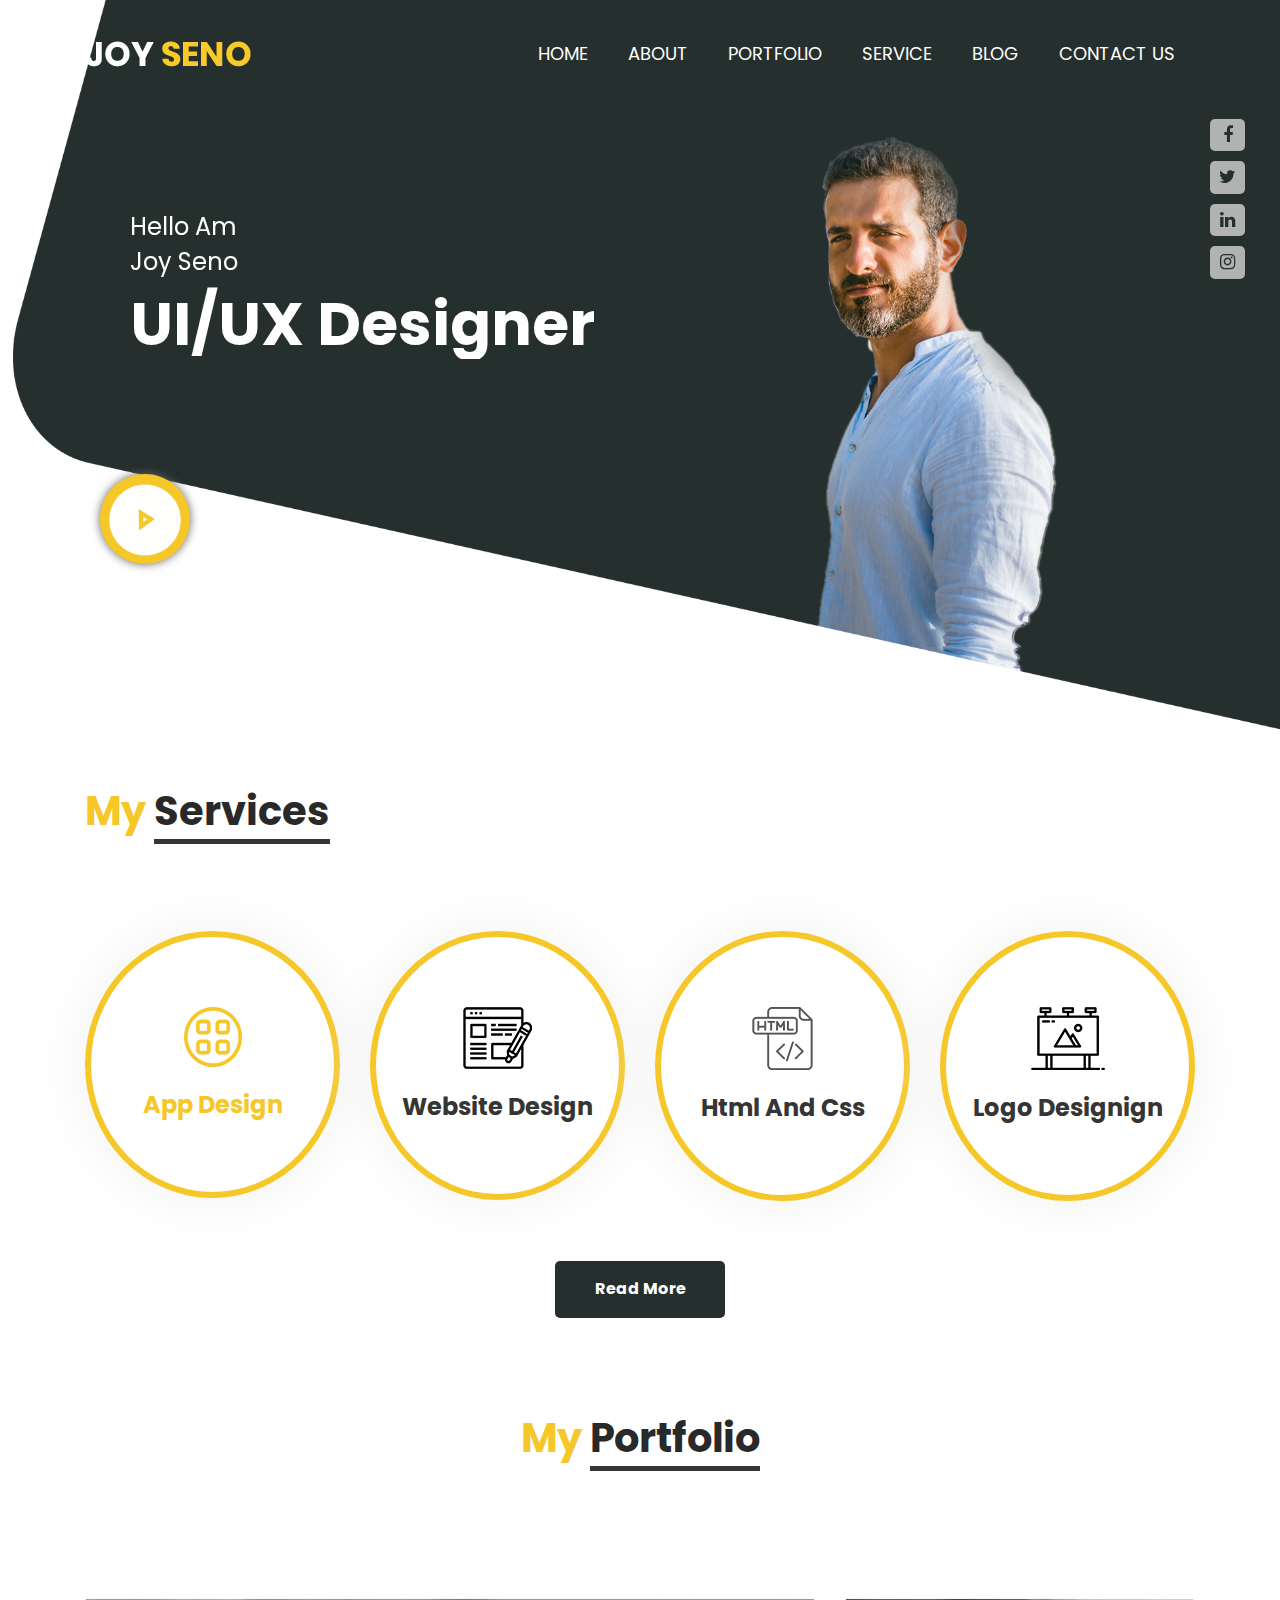
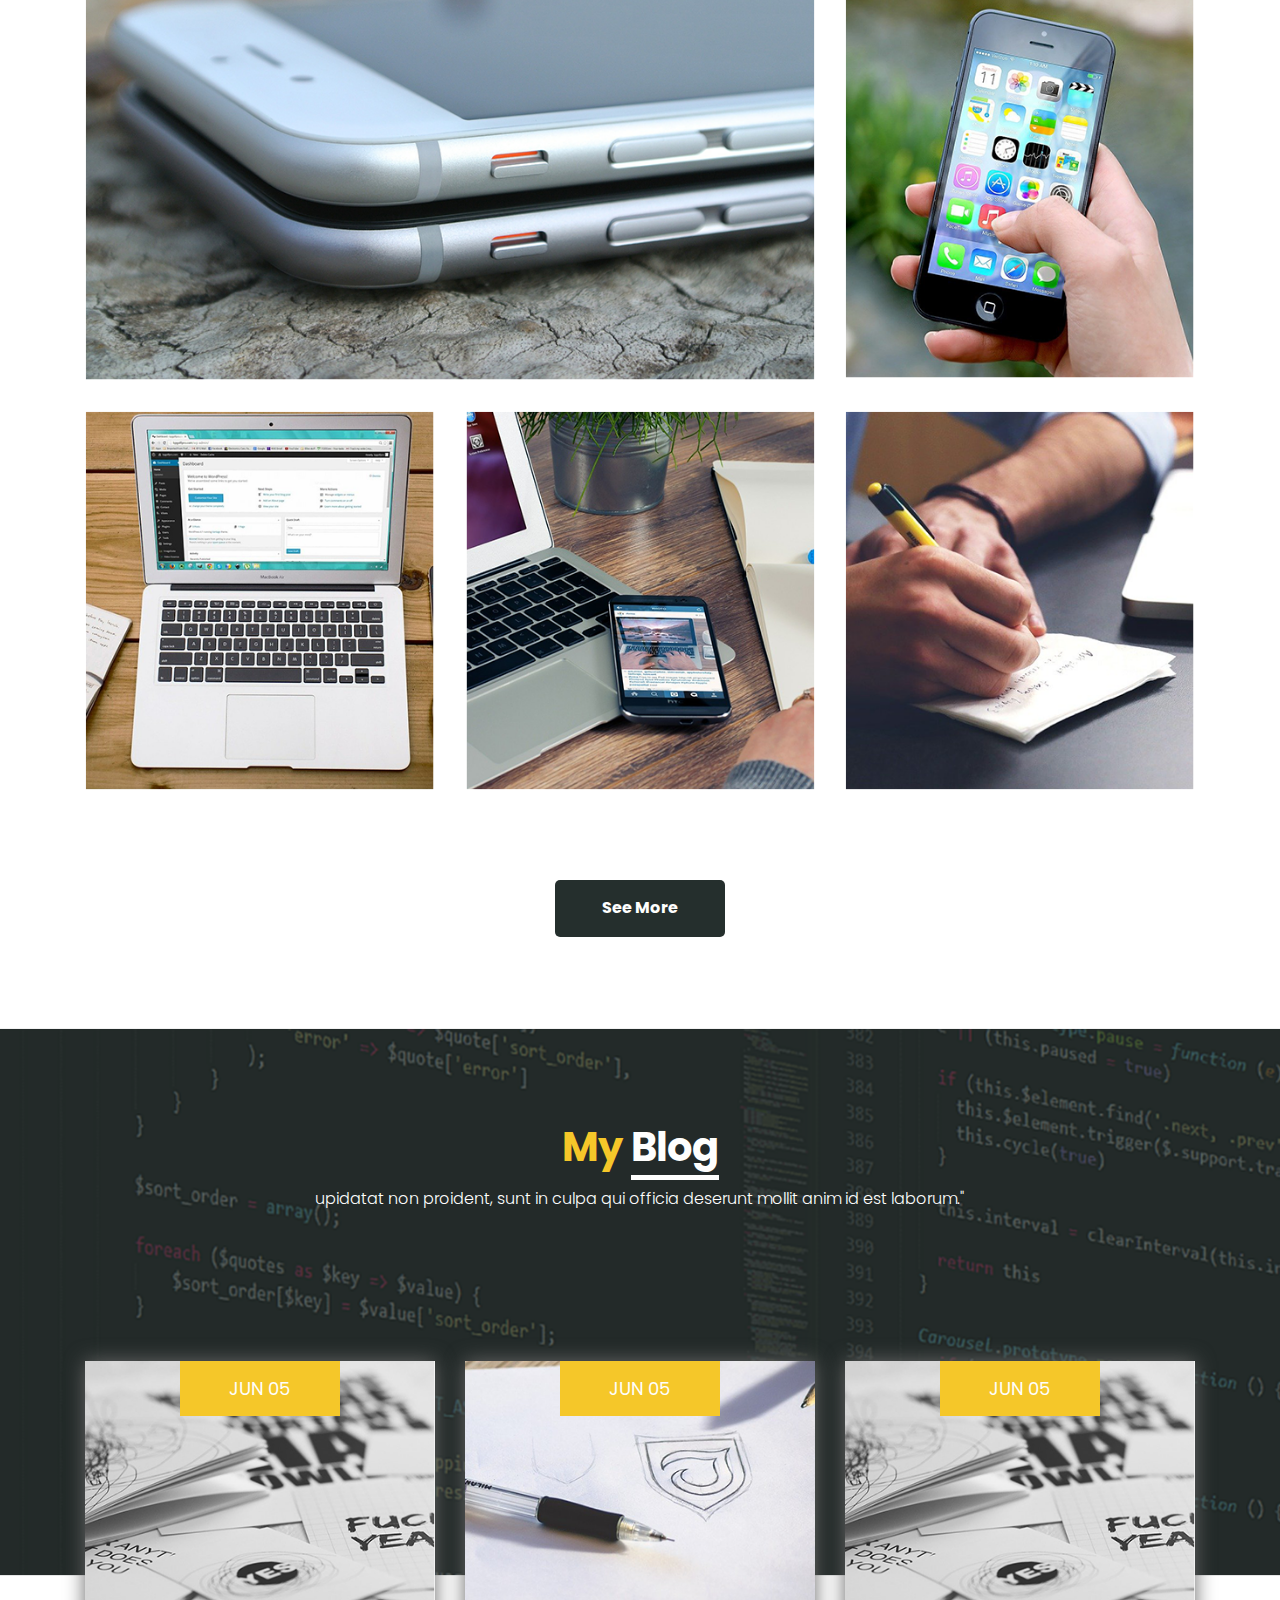
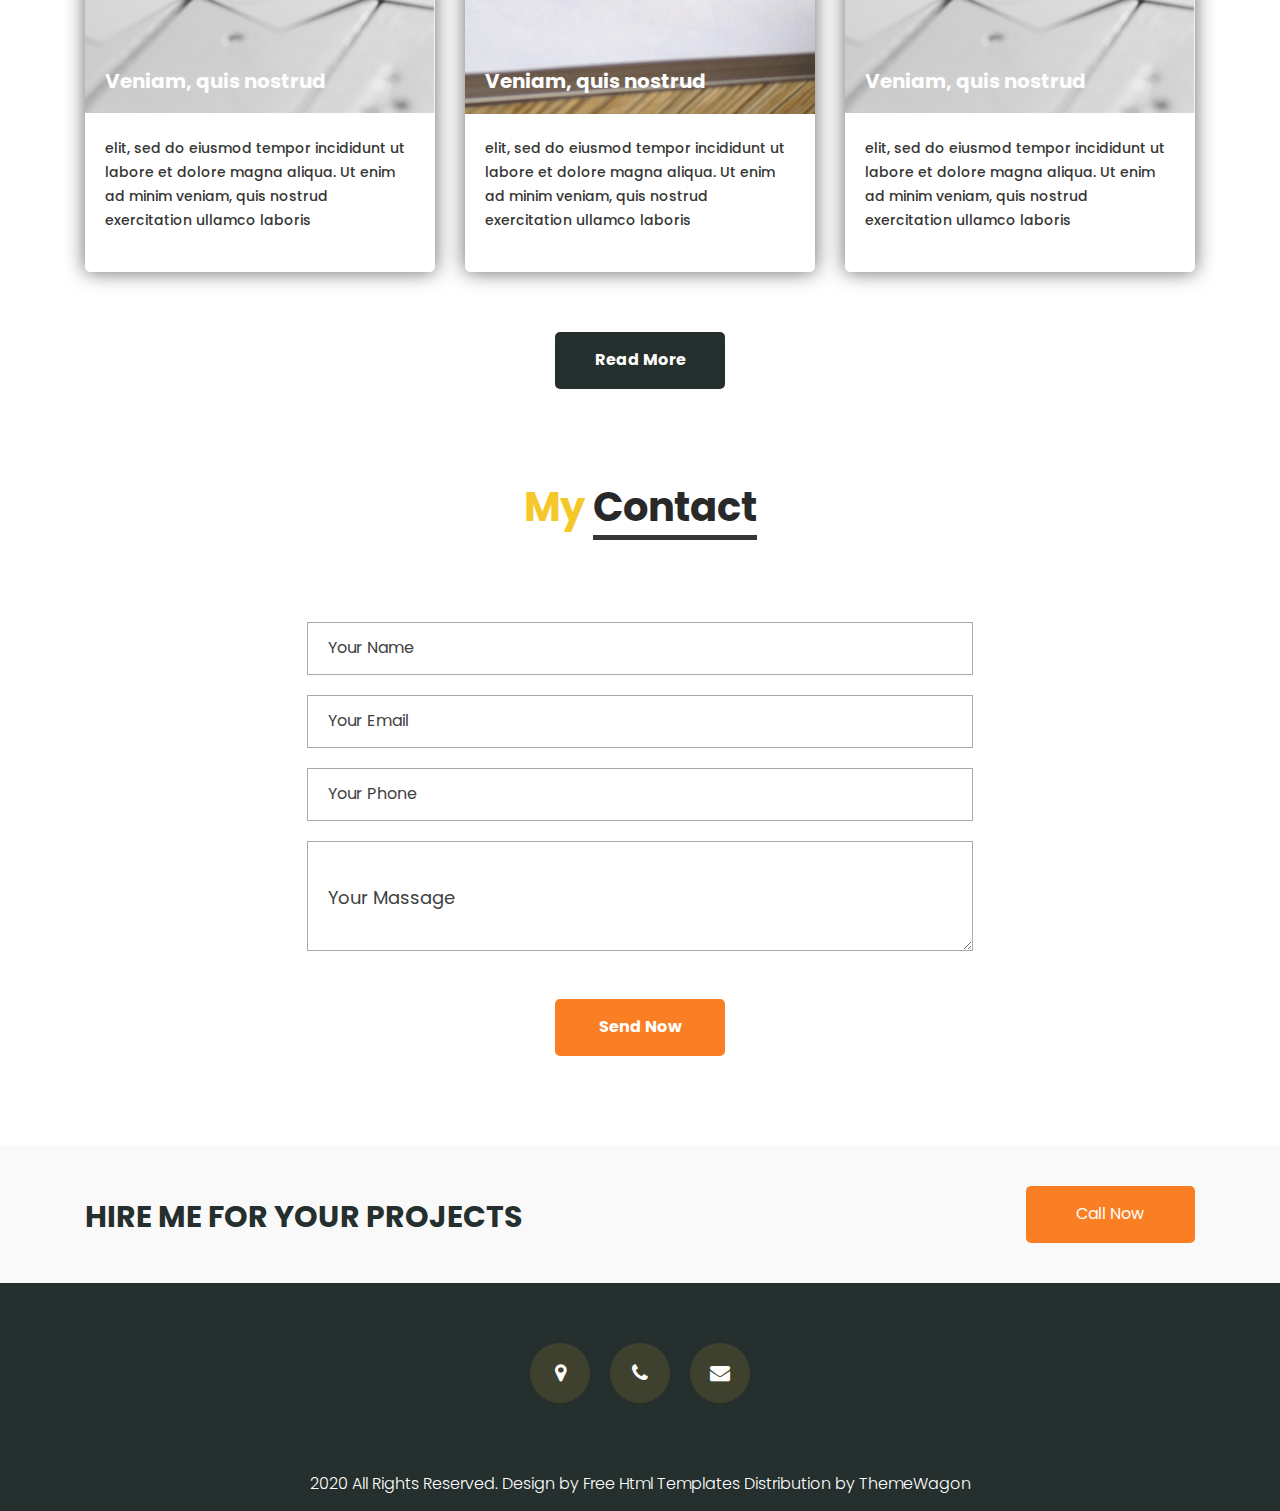
==== index.html @ 73f0087c "Add files via upload" ====
<!DOCTYPE html>
<html lang="en">
   <head>
      <!-- basic -->
      <meta charset="utf-8">
      <meta http-equiv="X-UA-Compatible" content="IE=edge">
      <meta name="viewport" content="width=device-width, initial-scale=1">
      <!-- mobile metas -->
      <meta name="viewport" content="width=device-width, initial-scale=1">
      <meta name="viewport" content="initial-scale=1, maximum-scale=1">
      <!-- site metas -->
      <title>Joy Seno</title>
      <meta name="keywords" content="">
      <meta name="description" content="">
      <meta name="author" content="">
      <!-- bootstrap css -->
      <link rel="stylesheet" type="text/css" href="css/bootstrap.min.css">
      <!-- style css -->
      <link rel="stylesheet" type="text/css" href="css/style.css">
      <!-- Responsive-->
      <link rel="stylesheet" href="css/responsive.css">
      <!-- fevicon -->
      <link rel="icon" href="images/fevicon.png" type="image/gif" />
      <!-- Scrollbar Custom CSS -->
      <link rel="stylesheet" href="css/jquery.mCustomScrollbar.min.css">
      <!-- Tweaks for older IEs-->
      <link rel="stylesheet" href="https://netdna.bootstrapcdn.com/font-awesome/4.0.3/css/font-awesome.css">
      <!-- fonts -->
      <link href="https://fonts.googleapis.com/css2?family=Poppins:wght@400;500;700&display=swap" rel="stylesheet">
      <!-- font awesome css -->
      <link rel="stylesheet" href="path/to/font-awesome/css/font-awesome.min.css">
   </head>
   <body>
      <!-- header section start -->
      <div class="header_section">
         <div class="container">
            <nav class="navbar navbar-expand-lg navbar-light bg-light">
               <div class="logo"><a href="index.html"><img src="images/logo.png"></a></div>
               <button class="navbar-toggler" type="button" data-toggle="collapse" data-target="#navbarSupportedContent" aria-controls="navbarSupportedContent" aria-expanded="false" aria-label="Toggle navigation">
               <span class="navbar-toggler-icon"></span>
               </button>
               <div class="collapse navbar-collapse" id="navbarSupportedContent">
                  <ul class="navbar-nav ml-auto">
                     <li class="nav-item">
                        <a class="nav-link" href="index.html">Home</a>
                     </li>
                     <li class="nav-item">
                        <a class="nav-link" href="about.html">About</a>
                     </li>
                     <li class="nav-item">
                        <a class="nav-link" href="portfolio.html">Portfolio</a>
                     </li>
                     <li class="nav-item">
                        <a class="nav-link" href="service.html">Service</a>
                     </li>
                     <li class="nav-item">
                        <a class="nav-link" href="blog.html">Blog</a>
                     </li>
                     <li class="nav-item">
                        <a class="nav-link" href="contact.html">Contact Us</a>
                     </li>
                  </ul>
               </div>
            </nav>
         </div>
         <!-- banner section start -->
         <div class="banner_section layout_padding">
            <section class="slide-wrapper">
               <div class="container-fluid">
                  <div id="myCarousel" class="carousel slide" data-ride="carousel">
                     <ol class="carousel-indicators">
                        <li data-target="#myCarousel" data-slide-to="0" class="active"></li>
                        <li data-target="#myCarousel" data-slide-to="1"></li>
                        <li data-target="#myCarousel" data-slide-to="2"></li>
                        <li data-target="#myCarousel" data-slide-to="3"></li>
                     </ol>
                     <div class="carousel-inner">
                        <div class="carousel-item active">
                           <div class="container-fluid">
                              <div class="row">
                                 <div class="col-md-6">
                                    <div class="banner_taital_main">
                                       <h3 class="banner_text">Hello Am <br>Joy Seno</h3>
                                       <h1 class="banner_taital">UI/UX Designer</h1>
                                    </div>
                                 </div>
                                 <div class="col-md-6">
                                    <div class="social_icon">
                                       <ul>
                                          <li><a href="#"><i class="fa fa-facebook" aria-hidden="true"></i></a></li>
                                          <li><a href="#"><i class="fa fa-twitter" aria-hidden="true"></i></a></li>
                                          <li><a href="#"><i class="fa fa-linkedin" aria-hidden="true"></i></a></li>
                                          <li><a href="#"><i class="fa fa-instagram" aria-hidden="true"></i></a></li>
                                       </ul>
                                    </div>
                                 </div>
                              </div>
                           </div>
                        </div>
                        <div class="carousel-item">
                           <div class="container-fluid">
                              <div class="row">
                                 <div class="col-md-6">
                                    <div class="banner_taital_main">
                                       <h3 class="banner_text">Hello Am <br>Joy Seno</h3>
                                       <h1 class="banner_taital">UI/UX Designer</h1>
                                    </div>
                                 </div>
                                 <div class="col-md-6">
                                    <div class="social_icon">
                                       <ul>
                                          <li><a href="#"><i class="fa fa-facebook" aria-hidden="true"></i></a></li>
                                          <li><a href="#"><i class="fa fa-twitter" aria-hidden="true"></i></a></li>
                                          <li><a href="#"><i class="fa fa-linkedin" aria-hidden="true"></i></a></li>
                                          <li><a href="#"><i class="fa fa-instagram" aria-hidden="true"></i></a></li>
                                       </ul>
                                    </div>
                                 </div>
                              </div>
                           </div>
                        </div>
                        <div class="carousel-item">
                           <div class="container-fluid">
                              <div class="row">
                                 <div class="col-md-6">
                                    <div class="banner_taital_main">
                                       <h3 class="banner_text">Hello Am <br>Joy Seno</h3>
                                       <h1 class="banner_taital">UI/UX Designer</h1>
                                    </div>
                                 </div>
                                 <div class="col-md-6">
                                    <div class="social_icon">
                                       <ul>
                                          <li><a href="#"><i class="fa fa-facebook" aria-hidden="true"></i></a></li>
                                          <li><a href="#"><i class="fa fa-twitter" aria-hidden="true"></i></a></li>
                                          <li><a href="#"><i class="fa fa-linkedin" aria-hidden="true"></i></a></li>
                                          <li><a href="#"><i class="fa fa-instagram" aria-hidden="true"></i></a></li>
                                       </ul>
                                    </div>
                                 </div>
                              </div>
                           </div>
                        </div>
                        <div class="carousel-item">
                           <div class="container-fluid">
                              <div class="row">
                                 <div class="col-md-6">
                                    <div class="banner_taital_main">
                                       <h3 class="banner_text">Hello Am <br>Joy Seno</h3>
                                       <h1 class="banner_taital">UI/UX Designer</h1>
                                    </div>
                                 </div>
                                 <div class="col-md-6">
                                    <div class="social_icon">
                                       <ul>
                                          <li><a href="#"><i class="fa fa-facebook" aria-hidden="true"></i></a></li>
                                          <li><a href="#"><i class="fa fa-twitter" aria-hidden="true"></i></a></li>
                                          <li><a href="#"><i class="fa fa-linkedin" aria-hidden="true"></i></a></li>
                                          <li><a href="#"><i class="fa fa-instagram" aria-hidden="true"></i></a></li>
                                       </ul>
                                    </div>
                                 </div>
                              </div>
                           </div>
                        </div>
                     </div>
                  </div>
               </div>
            </section>
            <div class="container">
               <div class="video_bt">
                  <div class="play_icon"><img src="images/play-icon.png"></div>
               </div>
            </div>
         </div>
         <!-- banner section end -->
      </div>
      <!-- header section end -->
      <!-- services section start -->
      <div class="services_section layout_padding">
         <div class="container">
            <div class="row">
               <div class="col-sm-12">
                  <h1 class="services_taital">My <span class="portfolio_taital_1">Services</span></h1>
               </div>
            </div>
         </div>
         <div class="container">
            <div class="services_section_2">
               <div class="row">
                  <div class="col-lg-3 col-sm-6">
                     <div class="box_main ">
                        <div class="app_icon"><img src="images/icon-1.png"></div>
                        <div class="app_icon_1"><img src="images/icon-1.png"></div>
                        <h4 class="services_text active">App Design</h4>
                     </div>
                  </div>
                  <div class="col-lg-3 col-sm-6">
                     <div class="box_main ">
                        <div class="app_icon"><img src="images/icon-2.png"></div>
                        <div class="app_icon_1"><img src="images/icon-6.png"></div>
                        <h4 class="services_text">Website Design</h4>
                     </div>
                  </div>
                  <div class="col-lg-3 col-sm-6">
                     <div class="box_main ">
                        <div class="app_icon"><img src="images/icon-3.png"></div>
                        <div class="app_icon_1"><img src="images/icon-7.png"></div>
                        <h4 class="services_text">Html And Css</h4>
                     </div>
                  </div>
                  <div class="col-lg-3 col-sm-6">
                     <div class="box_main ">
                        <div class="app_icon"><img src="images/icon-4.png"></div>
                        <div class="app_icon_1"><img src="images/icon-8.png"></div>
                        <h4 class="services_text">Logo Designign</h4>
                     </div>
                  </div>
               </div>
               <div class="readmore_bt"><a href="#">Read More</a></div>
            </div>
         </div>
      </div>
      <!-- services section end -->
      <!-- portfolio section start -->
      <div class="portfolio_section layout_padding">
         <div class="container">
            <div class="row">
               <div class="col-sm-12">
                  <h1 class="portfolio_taital">My <span class="portfolio_taital_1">Portfolio</span></h1>
               </div>
            </div>
            <div class="portfolio_section">
               <div class="portfolio_section_2">
                  <div class="row">
                     <div class="col-md-8">
                        <div class="container_main">
                           <img src="images/img-1.png" alt="" class="image">
                           <div class="overlay">
                              <div class="text">
                                 <div class="btn_main">
                                    <div class="buy_bt"><a href="#">See More</a></div>
                                 </div>
                              </div>
                           </div>
                        </div>
                     </div>
                     <div class="col-md-4">
                        <div class="container_main">
                           <img src="images/img-2.png" alt="" class="image">
                           <div class="overlay">
                              <div class="text">
                                 <div class="btn_main">
                                    <div class="buy_bt"><a href="#">See More</a></div>
                                 </div>
                              </div>
                           </div>
                        </div>
                     </div>
                  </div>
               </div>
               <div class="portfolio_section_2">
                  <div class="row">
                     <div class="col-md-4">
                        <div class="container_main">
                           <img src="images/img-3.png" alt="" class="image">
                           <div class="overlay">
                              <div class="text">
                                 <div class="btn_main">
                                    <div class="buy_bt"><a href="#">See More</a></div>
                                 </div>
                              </div>
                           </div>
                        </div>
                     </div>
                     <div class="col-md-4">
                        <div class="container_main">
                           <img src="images/img-4.png" alt="" class="image">
                           <div class="overlay">
                              <div class="text">
                                 <div class="btn_main">
                                    <div class="buy_bt"><a href="#">See More</a></div>
                                 </div>
                              </div>
                           </div>
                        </div>
                     </div>
                     <div class="col-md-4">
                        <div class="container_main">
                           <img src="images/img-5.png" alt="" class="image">
                           <div class="overlay">
                              <div class="text">
                                 <div class="btn_main">
                                    <div class="buy_bt"><a href="#">See More</a></div>
                                 </div>
                              </div>
                           </div>
                        </div>
                     </div>
                  </div>
               </div>
            </div>
            <div class="seemore_bt"><a href="#">See More</a></div>
         </div>
      </div>
      <!-- portfolio section end -->
      <!-- blog section start -->
      <div class="blog_section layout_padding">
         <div class="container">
            <div class="row">
               <div class="col-sm-12">
                  <h1 class="blog_taital">My <span class="blog_taital_1">Blog</span></h1>
                  <p class="blog_text">upidatat non proident, sunt in culpa qui officia deserunt mollit anim id est laborum."</p>
               </div>
            </div>
         </div>
         <div class="blog_section_2">
            <div class="container">
               <div class="row">
                  <div class="col-md-4">
                     <div class="blog_box">
                        <div class="blog_img">
                           <h4 class="date_text">Jun 05</h4>
                           <h4 class="prep_text">Veniam, quis nostrud </h4>
                        </div>
                        <p class="lorem_text">elit, sed do eiusmod tempor incididunt ut labore et dolore magna aliqua. Ut enim ad minim veniam, quis nostrud exercitation ullamco laboris</p>
                     </div>
                  </div>
                  <div class="col-md-4">
                     <div class="blog_box">
                        <div class="blog_img_2">
                           <h4 class="date_text">Jun 05</h4>
                           <h4 class="prep_text">Veniam, quis nostrud </h4>
                        </div>
                        <p class="lorem_text">elit, sed do eiusmod tempor incididunt ut labore et dolore magna aliqua. Ut enim ad minim veniam, quis nostrud exercitation ullamco laboris</p>
                     </div>
                  </div>
                  <div class="col-md-4">
                     <div class="blog_box">
                        <div class="blog_box_3">
                           <div class="blog_img">
                              <h4 class="date_text">Jun 05</h4>
                              <h4 class="prep_text">Veniam, quis nostrud </h4>
                           </div>
                           <p class="lorem_text">elit, sed do eiusmod tempor incididunt ut labore et dolore magna aliqua. Ut enim ad minim veniam, quis nostrud exercitation ullamco laboris</p>
                        </div>
                     </div>
                  </div>
               </div>
               <div class="readmore_bt_1"><a href="#">Read More</a></div>
            </div>
         </div>
      </div>
      <!-- blog section end -->
      <!-- contact section start -->
      <div class="contact_section layout_padding">
         <div class="container">
            <div class="row">
               <div class="col-sm-12">
                  <h1 class="contact_taital">My <span class="contact_taital_1">Contact</span></h1>
               </div>
            </div>
            <div class="contact_section_2">
               <div class="row">
                  <div class="col-md-12">
                     <div class="mail_section_1">
                        <input type="text" class="mail_text" placeholder="Your Name" name="Your Name">
                        <input type="text" class="mail_text" placeholder="Your Email" name="Your Email">
                        <input type="text" class="mail_text" placeholder="Your Phone" name="Your Phone">
                        <textarea class="massage-bt" placeholder="Your Massage" rows="5" id="comment" name="Your Massage"></textarea>
                        <div class="send_bt"><a href="#">Send Now</a></div>
                     </div>
                  </div>
               </div>
            </div>
         </div>
      </div>
      <!-- contact section end -->
      <!-- project box section start -->
      <div class="project_box">
         <div class="container">
            <div class="project_main">
               <h1 class="hire_text">Hire me for your projects</h1>
               <div class="callnow_bt"><a href="#">Call Now</a></div>
            </div>
         </div>
      </div>
      <!-- project box section end -->
      <!-- footer section start -->
      <div class="footer_section">
         <div class="container">
            <div class="location_text">
               <ul>
                  <li>
                     <a href="#"><i class="fa fa-map-marker" aria-hidden="true"></i></a>
                  </li>
                  <li>
                     <a href="#"><i class="fa fa-phone" aria-hidden="true"></i></a>
                  </li>
                  <li>
                     <a href="#"><i class="fa fa-envelope" aria-hidden="true"></i></a>
                  </li>
               </ul>
            </div>
         </div>
      </div>
      <!-- footer section end -->
      <!-- copyright section start -->
      <div class="copyright_section">
         <div class="container">
            <p class="copyright_text">2020 All Rights Reserved. Design by <a href="https://html.design">Free Html Templates</a> Distribution by <a href="https://themewagon.com">ThemeWagon</a></p>
         </div>
      </div>
      <!-- copyright section end -->
      <!-- Javascript files-->
      <script src="js/jquery.min.js"></script>
      <script src="js/popper.min.js"></script>
      <script src="js/bootstrap.bundle.min.js"></script>
      <script src="js/jquery-3.0.0.min.js"></script>
      <script src="js/plugin.js"></script>
      <!-- sidebar -->
      <script src="js/jquery.mCustomScrollbar.concat.min.js"></script>
      <script src="js/custom.js"></script>
      <script>
         $('#myCarousel').carousel({
            interval: false
         });
         
         //scroll slides on swipe for touch enabled devices
         
         $("#myCarousel").on("touchstart", function(event){
         
            var yClick = event.originalEvent.touches[0].pageY;
            $(this).one("touchmove", function(event){
         
                var yMove = event.originalEvent.touches[0].pageY;
                if( Math.floor(yClick - yMove) > 1 ){
                    $(".carousel").carousel('next');
                }
                else if( Math.floor(yClick - yMove) < -1 ){
                    $(".carousel").carousel('prev');
                }
            });
            $(".carousel").on("touchend", function(){
                $(this).off("touchmove");
            });
         });
      </script>
   </body>
</html>
---- css/style.css ----
/*--------------------------------------------------------------------- File Name: style.css ---------------------------------------------------------------------*/


/*--------------------------------------------------------------------- import Fonts ---------------------------------------------------------------------*/

@import url('https://fonts.googleapis.com/css?family=Rajdhani:300,400,500,600,700');
@import url('https://fonts.googleapis.com/css?family=Poppins:100,100i,200,200i,300,300i,400,400i,500,500i,600,600i,700,700i,800,800i,900,900i');
@font-face {
    font-family: "Righteous";
    src: url("../fonts/BalooChettan-Regular.ttf");
    src: url("../fonts/BalooChettan-Regular.ttf");
}


/*****---------------------------------------- 1) font-family: 'Rajdhani', sans-serif;
 2) font-family: 'Poppins', sans-serif;
 ----------------------------------------*****/


/*--------------------------------------------------------------------- import Files ---------------------------------------------------------------------*/

@import url(animate.min.css);
@import url(normalize.css);
@import url(icomoon.css);
@import url(css/font-awesome.min.css);
@import url(meanmenu.css);
@import url(owl.carousel.min.css);
@import url(swiper.min.css);
@import url(slick.css);
@import url(jquery.fancybox.min.css);
@import url(jquery-ui.css);
@import url(nice-select.css);

/*--------------------------------------------------------------------- skeleton ---------------------------------------------------------------------*/

* {
    box-sizing: border-box !important;
    transition: ease all 0.5s;
}

html {
    scroll-behavior: smooth;
}

body {
    color: #666666;
    font-size: 14px;
    line-height: 1.80857;
    font-weight: normal;
    overflow-x: hidden;
    font-family: 'Poppins', sans-serif;
}

a {
    color: #1f1f1f;
    text-decoration: none !important;
    outline: none !important;
    -webkit-transition: all .3s ease-in-out;
    -moz-transition: all .3s ease-in-out;
    -ms-transition: all .3s ease-in-out;
    -o-transition: all .3s ease-in-out;
    transition: all .3s ease-in-out;
}

h1,
h2,
h3,
h4,
h5,
h6 {
    letter-spacing: 0;
    font-weight: normal;
    position: relative;
    padding: 0 0 10px 0;
    font-weight: normal;
    line-height: normal;
    color: #111111;
    margin: 0
}

h1 {
    font-size: 24px
}

h2 {
    font-size: 22px
}

h3 {
    font-size: 18px
}

h4 {
    font-size: 16px
}

h5 {
    font-size: 14px
}

h6 {
    font-size: 13px
}

*,
*::after,
*::before {
    -webkit-box-sizing: border-box;
    -moz-box-sizing: border-box;
    box-sizing: border-box;
}

h1 a,
h2 a,
h3 a,
h4 a,
h5 a,
h6 a {
    color: #212121;
    text-decoration: none!important;
    opacity: 1
}

button:focus {
    outline: none;
}

ul,
li,
ol {
    margin: 0px;
    padding: 0px;
    list-style: none;
}

p {
    margin: 20px;
    font-weight: 300;
    font-size: 15px;
    line-height: 24px;
}

a {
    color: #222222;
    text-decoration: none;
    outline: none !important;
}

a,
.btn {
    text-decoration: none !important;
    outline: none !important;
    -webkit-transition: all .3s ease-in-out;
    -moz-transition: all .3s ease-in-out;
    -ms-transition: all .3s ease-in-out;
    -o-transition: all .3s ease-in-out;
    transition: all .3s ease-in-out;
}

img {
    max-width: 100%;
    height: auto;
}

 :focus {
    outline: 0;
}

.paddind_bottom_0 {
    padding-bottom: 0 !important;
}

.btn-custom {
    margin-top: 20px;
    background-color: transparent !important;
    border: 2px solid #ddd;
    padding: 12px 40px;
    font-size: 16px;
}

.lead {
    font-size: 18px;
    line-height: 30px;
    color: #767676;
    margin: 0;
    padding: 0;
}

.form-control:focus {
    border-color: #ffffff !important;
    box-shadow: 0 0 0 .2rem rgba(255, 255, 255, .25);
}

.navbar-form input {
    border: none !important;
}

.badge {
    font-weight: 500;
}

blockquote {
    margin: 20px 0 20px;
    padding: 30px;
}

button {
    border: 0;
    margin: 0;
    padding: 0;
    cursor: pointer;
}

.full {
    float: left;
    width: 100%;
}

.layout_padding {
    padding-top: 90px;
    padding-bottom: 0px;
}

.padding_0 {
    padding: 0px;
}


/* header section start */

.header_section {
    width: 100%;
    float: left;
    background-image: url(../images/banner-bg.png);
    height: auto;
    background-size: 100%;
    background-repeat: no-repeat;
}

.header_bg {
    background: #000;
}

.bg-light {
    background-color: transparent !important;
}

.logo {
    width: 27%;
    float: left;
}

.ml-auto,
.mx-auto {
    margin-left: auto!important;
}

.navbar-expand-lg .navbar-nav .nav-link {
    padding-right: 20px;
    padding-left: 20px;
    font-size: 18px;
    color: #fefefd;
    border-radius: 40px;
    text-transform: uppercase;
}

.navbar-light .navbar-nav .nav-link:focus,
.navbar-light .navbar-nav .nav-link:hover {
    color: #f8ca29;
}

.navbar {
    padding: 30px 0px 30px 0px;
}


/* header section end */


/* banner section start */

.banner_section {
    width: 100%;
    float: left;
    padding: 0px 0px 220px 0px;
}

.banner_taital_main {
    width: 100%;
    float: left;
    padding-left: 100px;
    padding-top: 100px;
}

.banner_taital {
    width: 100%;
    float: left;
    font-size: 60px;
    color: #fefefd;
    font-weight: bold;
    padding-bottom: 0px;
    line-height: 70px;
}

.banner_text {
    width: 100%;
    float: left;
    font-size: 24px;
    color: #fefefd;
}

.social_icon {
    width: 100%;
    float: right;
    text-align: right;
}

.social_icon ul {
    margin: 0px;
    padding: 0px;
    display: inline-block;
}

.social_icon li {}

.social_icon li a {
    float: left;
    padding: 0px 0px;
    background-color: #b0b3b2;
    color: #252f2d;
    border-radius: 5px;
    font-size: 18px;
    margin-right: 5px;
    width: 35px;
    text-align: center;
    margin-top: 10px;
}

.social_icon li a:hover {
    background-color: #ffffff;
    color: #252f2d;
}

.video_bt {
    width: 100%;
    float: left;
    padding-top: 120px;
    padding-left: 20px;
}

.play_icon img {
    width: 80px;
}

.play_icon {
    width: 100%;
    margin: 0 auto;
    position: relative;
    z-index: 5;
}

.play_icon::before {
    content: '';
    position: absolute;
    top: 40px;
    left: 40px;
    width: 90px;
    height: 90px;
    transform: translate(-50%, -50%);
    background-color: #f5c729;
    border-radius: 100%;
    animation: fadeEffect 1.3s infinite ease;
    box-shadow: 0px 0px 10px 0px;
    right: initial;
    margin: 0 auto;
    z-index: -1;
}

@keyframes fadeEffect {
    0% {
        transform: translate(-50%, -50%) scale(1);
        opacity: 1
    }
    100% {
        transform: translate(-50%, -50%) scale(1.2);
        opacity: 0;
    }
}

.carousel-inner,
.carousel,
.carousel-item,
.container,
.fill {
    width: 100%;
    background-position: center center;
    background-size: cover;
}

.slide-wrapper {
    display: inline;
}

.slide-wrapper .container {
    padding: 0;
}


/*------------------------------ vertical bootstrap slider----------------------------*/

.banner_section .carousel-inner>.carousel-item.carousel-item-next,
.banner_section .carousel-inner>.carousel-item.active.carousel-item-right {
    transform: translate3d(0, 100%, 0);
    -webkit-transform: translate3d(0, 100%, 0);
    -ms-transform: translate3d(0, 100%, 0);
    -moz-transform: translate3d(0, 100%, 0);
    -o-transform: translate3d(0, 100%, 0);
    top: 0;
}

.banner_section .carousel-inner>.carousel-item.carousel-item-prev,
.banner_section .carousel-inner>.carousel-item.active.carousel-item-left {
    transform: translate3d(0, -100%, 0);
    -webkit-transform: translate3d(0, -100%, 0);
    -moz-transform: translate3d(0, -100%, 0);
    -ms-transform: translate3d(0, -100%, 0);
    -o-transform: translate3d(0, -100%, 0);
    top: 0;
}

.banner_section .carousel-inner>.carousel-item.next.carousel-item-left,
.banner_section .carousel-inner>.carousel-item.carousel-item-prev.carousel-item-right,
.banner_section .carousel-inner>.carousel-item.active {
    transform: translate3d(0, 0, 0);
    -webkit-transform: translate3d(0, 0, 0);
    -ms-transform: translate3d(0, 0, 0);
    ;
    -moz-transform: translate3d(0, 0, 0);
    -o-transform: translate3d(0, 0, 0);
    top: 0;
}


/*------------------------------- vertical carousel indicators ------------------------------*/

.carousel-indicators {
    position: absolute;
    top: 0;
    bottom: 0;
    margin: auto;
    height: 20px;
    right: 10px;
    left: auto;
    width: auto;
    -webkit-transform: rotate(90deg);
    -moz-transform: rotate(90deg);
    -ms-transform: rotate(90deg);
    -o-transform: rotate(90deg);
    transform: rotate(90deg);
    display: none;
}

.carousel-indicators li {
    display: block;
    margin-bottom: 5px;
    width: 15px;
    height: 15px;
    border-radius: 100%;
    background-color: #0fbdd7
}

.carousel-indicators li.active {
    margin-bottom: 5px;
    background: #ffffff;
}


/* banner section end */


/* services section start */

.services_section {
    width: 100%;
    float: left;
    padding-top: 0px;
}

.services_taital {
    width: 100%;
    float: left;
    font-size: 40px;
    color: #f5c729;
    font-weight: bold;
}

.services_text {
    width: 100%;
    font-size: 24px;
    color: #343534;
    font-weight: bold;
    padding: 20px 0px 0px 0px;
    text-align: center;
}

.services_section_2 {
    width: 100%;
    float: left;
    padding-top: 80px;
}

.box_main {
    width: 100%;
    border-radius: 100%;
    border: 6px solid #f5c729;
    height: auto;
    padding: 70px 0px;
    box-shadow: 0px 0px 60px 0px #f0f0ef;
}

.app_icon {
    width: 100%;
    margin: 0 auto;
    text-align: center;
    align-items: center;
    justify-content: center;
}

.app_icon_1 {
    width: 100%;
    margin: 0 auto;
    text-align: center;
    align-items: center;
    justify-content: center;
    display: none;
}

.box_main:hover .services_text {
    color: #f5c729;
}

.services_text.active {
    color: #f5c729;
}

.box_main:hover .app_icon_1 {
    display: block;
}

.box_main:hover .app_icon {
    display: none;
}

.readmore_bt {
    width: 170px;
    margin: 0 auto;
    text-align: center;
    margin-top: 50px;
}

.readmore_bt a {
    width: 100%;
    float: left;
    text-align: center;
    font-size: 16px;
    color: #fefefd;
    background-color: #252f2d;
    padding: 14px 20px;
    margin-top: 10px;
    border-radius: 5px;
    font-weight: bold;
}

.readmore_bt a:hover {
    background-color: #f5c729;
    color: #fefefd;
}


/* services section end */


/* portfolio section start */

.portfolio_section {
    width: 100%;
    float: left;
    padding: 90px 0px;
}

.portfolio_taital {
    width: 100%;
    float: left;
    font-size: 40px;
    color: #f5c729;
    font-weight: bold;
    text-align: center;
}

.portfolio_taital_1 {
    color: #292929;
    border-bottom: 5px solid #363636;
}

.portfolio_section_2 {
    width: 100%;
    float: left;
    padding-top: 30px;
}

.image {
    display: block;
    width: 100%;
    height: auto;
}

.overlay {
    position: absolute;
    top: 0;
    bottom: 0;
    left: 0;
    right: 0;
    height: 100%;
    width: 100%;
    opacity: 0;
    transition: .5s ease;
    background-color: rgb(45, 45, 45, 0.5);
    margin: 0 auto;
}

.container_main {
    position: relative;
}

.container_main:hover .overlay {
    opacity: 1;
}

.text {
    color: white;
    font-size: 20px;
    position: absolute;
    top: 50%;
    left: 50%;
    -webkit-transform: translate(-50%, -50%);
    -ms-transform: translate(-50%, -50%);
    transform: translate(-50%, -50%);
    width: 80%;
}

.btn_main {
    width: 100%;
    text-align: center;
}

.buy_bt {
    width: 160px;
    margin: 0 auto;
    text-align: center;
}

.buy_bt a {
    width: 100%;
    float: left;
    text-align: center;
    font-size: 14px;
    color: #252525;
    background-color: #fefefd;
    padding: 10px 0px;
    border-radius: 5px;
    font-weight: bold;
    text-transform: uppercase;
}

.buy_bt a:hover {
    color: #fefefd;
    background-color: #f5c729;
}

.seemore_bt {
    width: 170px;
    margin: 0 auto;
    text-align: center;
    display: flex;
}

.seemore_bt a {
    width: 100%;
    text-align: center;
    font-size: 16px;
    color: #fefefd;
    background-color: #252f2d;
    padding: 14px 0px;
    font-weight: bold;
    border-radius: 5px;
}

.seemore_bt a:hover {
    background-color: #f5c729;
    color: #fefefd;
}


/* portfolio section end */


/* blog section start */

.blog_section {
    width: 100%;
    float: left;
    background-image: url(../images/blog-bg.png);
    height: 550px;
    background-size: cover;
    margin-bottom: 410px;
}

.blog_taital {
    width: 100%;
    float: left;
    font-size: 40px;
    color: #f5c729;
    font-weight: bold;
    text-align: center;
}

.blog_taital_1 {
    color: #fefefd;
    border-bottom: 5px solid #fefefd;
}

.blog_text {
    width: 100%;
    float: left;
    font-size: 16px;
    color: #fefefd;
    text-align: center;
    margin: 0px;
}

.blog_section_2 {
    width: 100%;
    float: left;
    padding-top: 150px;
}

.blog_box {
    width: 100%;
    background-color: #ffffff;
    box-shadow: 0px 0px 20px 0px;
    padding: 0px 0px 20px 0px;
    border-bottom-right-radius: 5px;
    border-bottom-left-radius: 5px;
}

.blog_img {
    width: 100%;
    background-image: url(../images/blog-img1.png);
    height: auto;
    background-size: 100%;
    background-repeat: no-repeat;
}

.blog_img_2 {
    width: 100%;
    background-image: url(../images/blog-img2.png);
    height: auto;
    background-size: 100%;
    background-repeat: no-repeat;
}

.blog_img_3 {
    width: 100%;
    background-image: url(../images/blog-img3.png);
    height: auto;
    background-size: 100%;
    background-repeat: no-repeat;
}

.date_text {
    width: 160px;
    margin: 0 auto;
    font-size: 18px;
    color: #fefefd;
    text-align: center;
    text-transform: uppercase;
    padding: 14px 0px;
    background-color: #f5c729;
}

.prep_text {
    width: 100%;
    font-size: 20px;
    color: #fefefd;
    font-weight: bold;
    padding: 250px 20px 20px 20px;
}

.lorem_text {
    width: 100%;
    font-size: 14px;
    color: #353534;
    margin: 0px;
    padding: 20px 20px;
    font-weight: 500;
}

.readmore_bt_1 {
    width: 170px;
    margin: 0 auto;
    text-align: center;
    margin-top: 50px;
}

.readmore_bt_1 a {
    width: 100%;
    float: left;
    text-align: center;
    font-size: 16px;
    color: #fefefd;
    background-color: #252f2d;
    padding: 14px 20px;
    margin-top: 10px;
    border-radius: 5px;
    font-weight: bold;
}

.readmore_bt_1 a:hover {
    background-color: #f5c729;
    color: #fefefd;
}


/* blog section end */


/* contact section start */

.contact_section {
    width: 100%;
    float: left;
    padding-bottom: 90px;
}

.contact_taital {
    width: 100%;
    float: left;
    font-size: 40px;
    color: #f5c729;
    font-weight: bold;
    text-align: center;
}

.contact_taital_1 {
    color: #292929;
    border-bottom: 5px solid #363636;
}

.contact_section_2 {
    width: 100%;
    float: left;
    padding-top: 55px;
}

.padding_left_0 {
    padding-left: 0px;
}

.mail_section_1 {
    width: 60%;
    margin: 0 auto;
}

.mail_text {
    width: 100%;
    float: left;
    font-size: 16px;
    color: #414140;
    background-color: #ffffff;
    border: 1px solid #aaaaa9;
    padding: 11px 20px;
    margin-top: 20px;
}

input.mail_text::placeholder {
    color: #414140;
}

.massage-bt {
    color: #414140;
    width: 100%;
    height: 110px;
    font-size: 18px;
    background-color: #ffffff;
    border: 1px solid #aaaaa9;
    padding: 40px 20px 0px 20px;
    height: 110px;
    margin-top: 20px;
}

textarea#comment.massage-bt::placeholder {
    color: #414140;
}

.send_bt {
    width: 170px;
    margin: 0 auto;
    text-align: center;
}

.send_bt a {
    width: 100%;
    text-align: center;
    font-size: 16px;
    color: #fefefd;
    background-color: #fa7e23;
    padding: 14px;
    margin-top: 40px;
    display: block;
    font-weight: bold;
    border-radius: 5px;
}

.send_bt a:hover {
    color: #fefefd;
    background-color: #252f2d;
}


/* contact section end */


/* project box section start */

.project_box {
    width: 100%;
    float: left;
    background-color: #f9f9f9;
    height: auto;
    padding: 40px 0px;
}

.project_main {
    width: 100%;
    display: flex;
}

.hire_text {
    width: 100%;
    font-size: 30px;
    color: #252f2d;
    text-transform: uppercase;
    font-weight: bold;
    padding-bottom: 0px;
    padding-top: 8px;
}

.callnow_bt {
    width: 200px;
    float: right;
    text-align: right;
}

.callnow_bt a {
    width: 100%;
    float: right;
    font-size: 16px;
    color: #fefefd;
    background-color: #fa7e23;
    padding: 14px;
    border-radius: 5px;
    text-align: center;
}

.callnow_bt a:hover {
    color: #fefefd;
    background-color: #252f2d;
}


/* project box section end */


/* footer section start */

.footer_section {
    width: 100%;
    float: left;
    background-color: #252f2d;
    height: auto;
    padding: 60px 0px 45px 0px;
}

.location_text {
    width: 100%;
    text-align: center;
    display: inline-block;
    margin: 0 auto;
}

.location_text ul {
    margin: 0px;
    padding: 0px;
    display: inline-block;
}

.location_text li {
    float: left;
}

.location_text li a {
    float: left;
    font-size: 20px;
    color: #fefefd;
    margin: 0px 10px;
    background-color: #3e412d;
    padding: 12px 0px;
    border-radius: 100%;
    width: 60px;
    text-align: center;
}

.location_text li a:hover {
    color: #252f2d;
    background-color: #fefefd;
}


/* footer section end */


/* copyright section start */

.copyright_section {
    width: 100%;
    float: left;
    background-color: #252f2d;
    height: auto;
}

.copyright_text {
    width: 100%;
    float: left;
    font-size: 16px;
    margin: 15px 0px;
    color: #ffffff;
    text-align: center;
}

.copyright_text a {
    color: #ffffff;
}

.copyright_text a:hover {
    color: #f5c729;
}


/* copyright section end */

.margin_top90 {
    margin-top: 90px;
}

.margin_90{
    margin: 90px 0px;
}
---- css/responsive.css ----
/*--------------------------------------------------------------------- File Name: responsive.css ---------------------------------------------------------------------*/


/*------------------------------------------------------------------- 991px x 768px ---------------------------------------------------------------------*/

@media only screen and (min-width: 768px) and (max-width: 991px) {
    .header-search {
        padding: 15px 0px;
    }
}


/*------------------------------------------------------------------- 767px x 599px ---------------------------------------------------------------------*/

@media only screen and (min-width: 599px) and (max-width: 767px) {
    .logo {
        text-align: center;
    }
    .cart-content-right {
        padding-bottom: 5px;
    }
    .mg {
        margin: 0px 0px;
    }
    .menu-area-main {
        height: 256px;
        overflow-y: auto;
    }
    .megamenu>.row [class*="col-"] {
        padding: 0px;
    }
    .menu-area-main .megamenu .men-cat {
        padding: 0px 15px;
    }
    .menu-area-main .megamenu .women-cat {
        padding: 0px 15px;
    }
    .menu-area-main .megamenu .el-cat {
        padding: 0px 15px;
    }
    .mean-container .mean-nav ul li a.mean-expand {
        height: 19px;
    }
    .category-box.women-box {
        display: none;
    }
    .cart-box {
        display: inline-block;
        margin: 0px 30px;
    }
    .wish-box {
        float: none;
        margin: 0px 30px;
        display: inline-block;
    }
    .menu-add {
        display: none;
    }
    .category-box {
        display: none;
    }
    .mean-container .mean-nav ul li ol {
        padding: 0px;
    }
    .mean-container .mean-nav ul li a {
        padding: 10px 20px;
        width: 94.8%;
    }
    .mean-container .mean-nav ul li li a {
        width: 92%;
        padding: 1em 4%;
    }
    .mean-container .mean-nav ul li li li a {
        width: 100%;
    }
    .header-search {
        padding: 15px 0px;
    }
    #collapseFilter.d-md-block {
        padding: 30px 0px;
    }
}


/*------------------------------------------------------------------- 599px x 280px ---------------------------------------------------------------------*/

@media only screen and (min-width: 280px) and (max-width: 599px) {
    .cart-content-right {
        padding-bottom: 5px;
    }
    .megamenu>.row [class*="col-"] {
        padding: 0px;
    }
    .menu-area-main .megamenu .men-cat {
        padding: 0px 15px;
    }
    .menu-area-main .megamenu .women-cat {
        padding: 0px 15px;
    }
    .menu-area-main .megamenu .el-cat {
        padding: 0px 15px;
    }
    .mean-container .mean-nav ul li a {
        padding: 1em 4%;
        width: 92%;
    }
    .mean-container .mean-nav ul li li a {
        width: 90%;
        padding: 1em 5%;
    }
    .mean-container .sub-full.megamenu-categories ol li a {
        padding: 5px 0px;
        text-transform: capitalize;
        width: 100%;
    }
    .megamenu .sub-full.megamenu-categories .women-box .banner-up-text a {
        width: auto;
        border: none;
        float: none;
    }
    .menu-area-main {
        height: 45px;
        overflow-y: auto;
    }
    .mean-container .mean-nav ul li a.mean-expand {
        top: 0;
    }
}

@media (min-width: 992px) and (max-width: 1199px) {
    .navbar-expand-lg .navbar-nav .nav-link {
        padding-right: 10px;
        padding-left: 10px;
    }
    .navbar {
        padding: 30px 0px 30px 50px;
    }
    .banner_section {
        padding: 0px 0px 155px 0px;
    }
    .banner_taital_main {
        padding-left: 50px;
        padding-top: 40px;
    }
    .banner_taital {
        font-size: 50px;
    }
    .video_bt {
        padding-top: 30px;
        padding-left: 50px;
    }
    .box_main {
        padding: 45px 0px;
    }
    .services_text {
        font-size: 20px;
    }
    .prep_text {
        padding: 190px 20px 20px 20px;
    }
}

@media (min-width: 768px) and (max-width: 991px) {
    .header_section {
        background-size: cover;
        background: #252f2d!important;
    }
    .logo {
        width: auto;
    }
    .navbar-expand-lg {
        padding: 15px 0px;
    }
    .navbar-brand {
        width: 60%;
        padding: 0px;
    }
    .navbar {
        padding: 10px 0px;
    }
    .navbar-toggler {
        background-color: #fff;
        border: 1px solid #fff;
    }
    .navbar-light .navbar-nav .nav-link {
        padding: 5px 5px 0px 5px;
        margin: 0px 0px 0px 0px;
        width: 45%;
        margin: 0 auto;
        text-align: center;
    }
    .form-group {
        margin-bottom: 1rem;
        display: none;
    }
    .banner_section {
        padding: 30px 0px;
        background-size: 100% 100%;
    }
    .banner_taital {
        font-size: 40px;
        line-height: normal;
    }
    .banner_taital_main {
        padding-left: 0px;
        padding-top: 50px;
    }
    .video_bt {
        padding-top: 30px;
    }
    .services_section {
        padding-top: 90px;
    }
    .box_main {
        width: 250px;
        padding: 60px 0px;
        margin: 0 auto;
        margin-top: 30px;
    }
    .blog_section {
        height: 380px;
    }
    .readmore_bt_1 a {
        color: #252525;
        background-color: #fefefe;
    }
    .blog_section_2 {
        padding-top: 30PX;
    }
    .blog_box {
        margin-top: 30px;
    }
    .prep_text {
        font-size: 20px;
        padding: 90px 20px 20px 20px;
    }
    .mail_section_1 {
        width: 100%;
    }
}

@media (min-width: 576px) and (max-width: 767px) {
    .header_section {
        background-size: cover;
        background: #252f2d!important;
    }
    .logo {
        width: auto;
    }
    .navbar-expand-lg {
        padding: 15px 0px;
    }
    .navbar-brand {
        width: 60%;
        padding: 0px;
    }
    .navbar {
        padding: 10px 0px;
    }
    .navbar-toggler {
        background-color: #fff;
        border: 1px solid #fff;
    }
    .navbar-light .navbar-nav .nav-link {
        padding: 5px 5px 0px 5px;
        margin: 0px 0px 0px 0px;
        width: 45%;
        margin: 0 auto;
        text-align: center;
    }
    .form-group {
        margin-bottom: 1rem;
        display: none;
    }
    .banner_section {
        padding: 30px 0px;
        background-size: 100% 100%;
    }
    .banner_taital {
        font-size: 26px;
        line-height: normal;
    }
    .banner_taital_main {
        padding-left: 0px;
        padding-top: 0px;
    }
    .video_bt {
        padding-top: 30px;
    }
    .social_icon {
        display: none;
    }
    .services_section {
        padding-top: 90px;
    }
    .box_main {
        width: 250px;
        padding: 60px 0px;
        margin: 0 auto;
        margin-top: 30px;
    }
    .portfolio_section_2 {
        padding-top: 0px;
    }
    .blog_section {
        height: auto;
        margin-bottom: 0px;
        padding-bottom: 90px;
    }
    .readmore_bt_1 a {
        color: #252525;
        background-color: #fefefe;
    }
    .blog_section_2 {
        padding-top: 30PX;
    }
    .blog_box {
        margin-top: 30px;
    }
    .mail_section_1 {
        width: 100%;
    }
    .project_main {
        display: block;
    }
    .hire_text {
        font-size: 20px;
        text-align: center;
    }
    .callnow_bt {
        width: 200px;
        float: none;
        text-align: center;
        margin: 0 auto;
        padding-top: 20px;
    }
}

@media (max-width: 575px) {
    .header_section {
        background-size: cover;
        background: #252f2d!important;
    }
    .logo {
        width: auto;
    }
    .navbar-expand-lg {
        padding: 15px 0px;
    }
    .navbar-brand {
        width: 60%;
        padding: 0px;
    }
    .navbar {
        padding: 10px 0px;
    }
    .navbar-toggler {
        background-color: #fff;
        border: 1px solid #fff;
    }
    .navbar-light .navbar-nav .nav-link {
        padding: 5px 5px 0px 5px;
        margin: 0px 0px 0px 0px;
        width: 45%;
        margin: 0 auto;
        text-align: center;
    }
    .form-group {
        margin-bottom: 1rem;
        display: none;
    }
    .banner_section {
        padding: 30px 0px;
        background-size: 100% 100%;
    }
    .banner_taital {
        font-size: 26px;
        line-height: normal;
    }
    .banner_taital_main {
        padding-left: 0px;
        padding-top: 0px;
    }
    .video_bt {
        padding-top: 30px;
    }
    .social_icon {
        display: none;
    }
    .services_section {
        padding-top: 90px;
    }
    .box_main {
        width: 290px;
        padding: 80px 0px;
        margin: 0 auto;
        margin-top: 30px;
    }
    .portfolio_section_2 {
        padding-top: 0px;
    }
    .blog_section {
        height: auto;
        margin-bottom: 0px;
        padding-bottom: 90px;
    }
    .readmore_bt_1 a {
        color: #252525;
        background-color: #fefefe;
    }
    .blog_section_2 {
        padding-top: 30PX;
    }
    .blog_box {
        margin-top: 30px;
    }
    .mail_section_1 {
        width: 100%;
    }
    .project_main {
        display: block;
    }
    .hire_text {
        font-size: 20px;
        text-align: center;
    }
    .callnow_bt {
        width: 200px;
        float: none;
        text-align: center;
        margin: 0 auto;
        padding-top: 20px;
    }
}
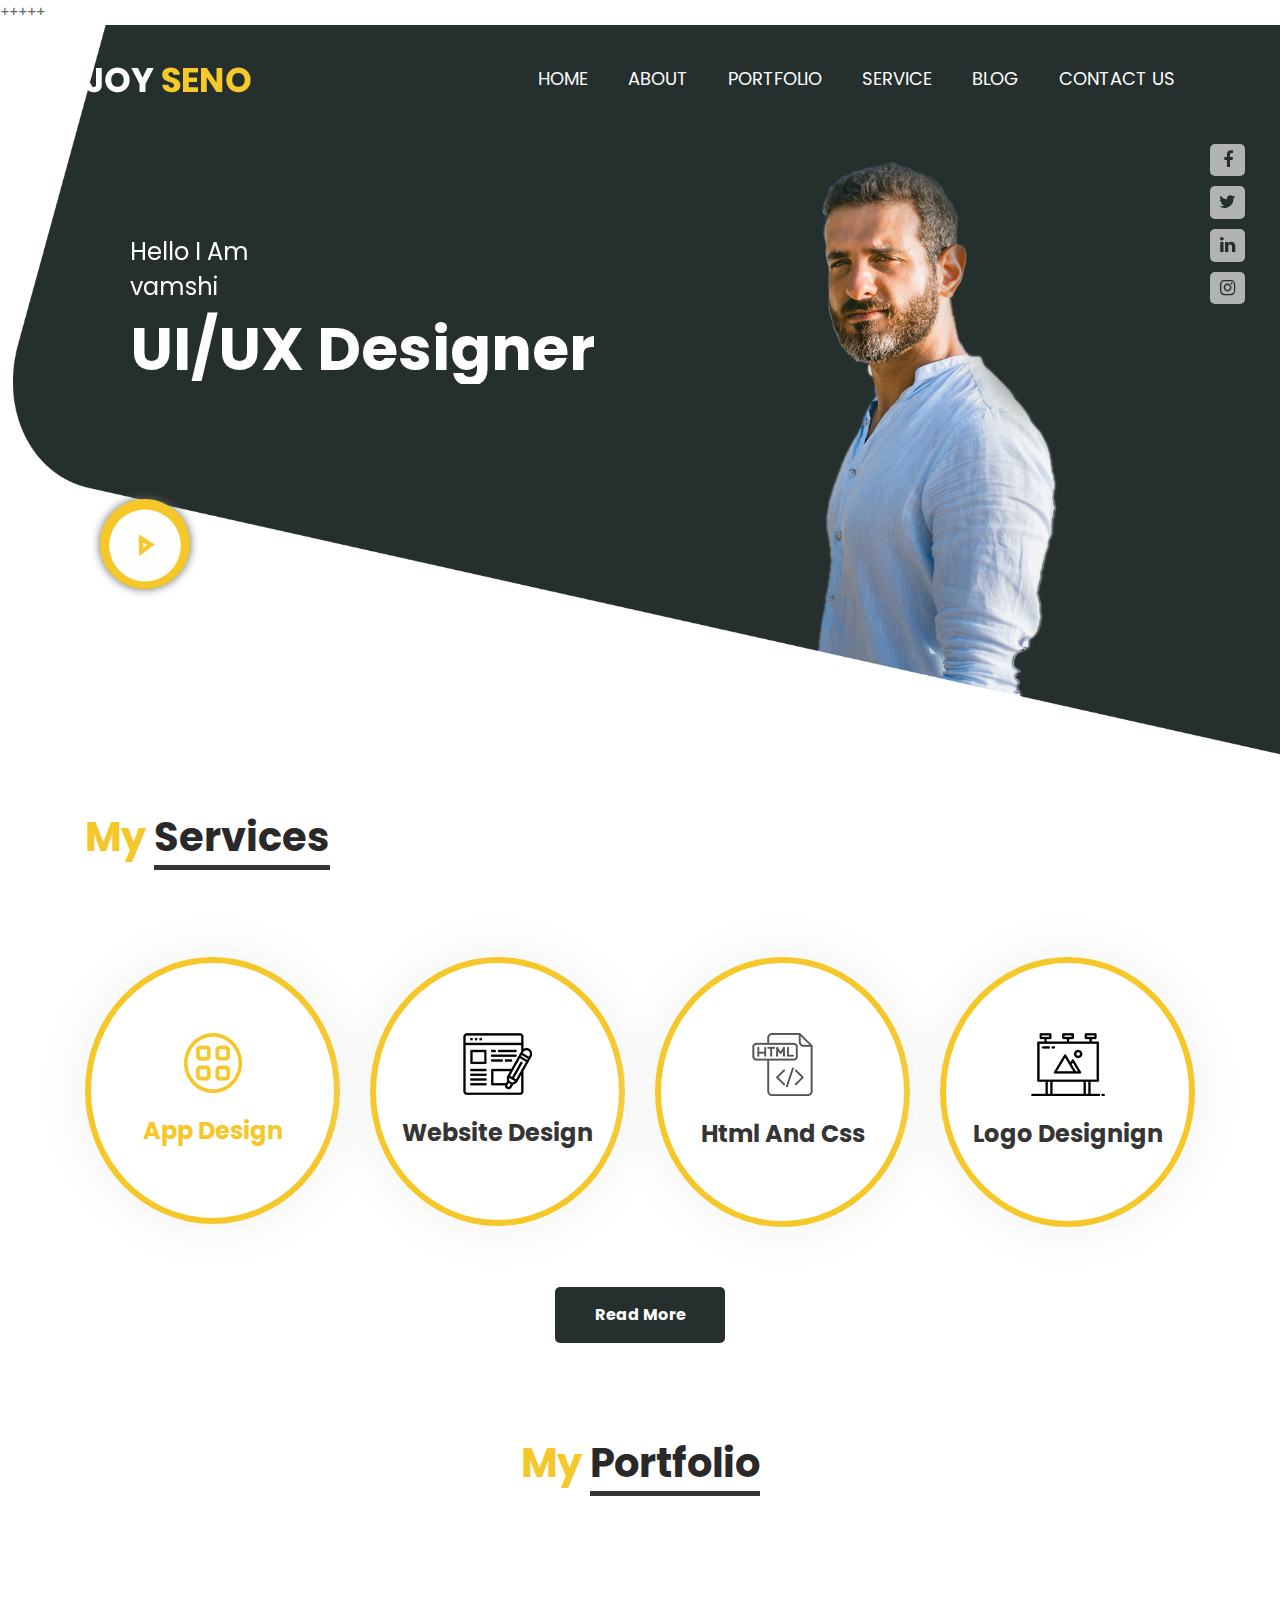
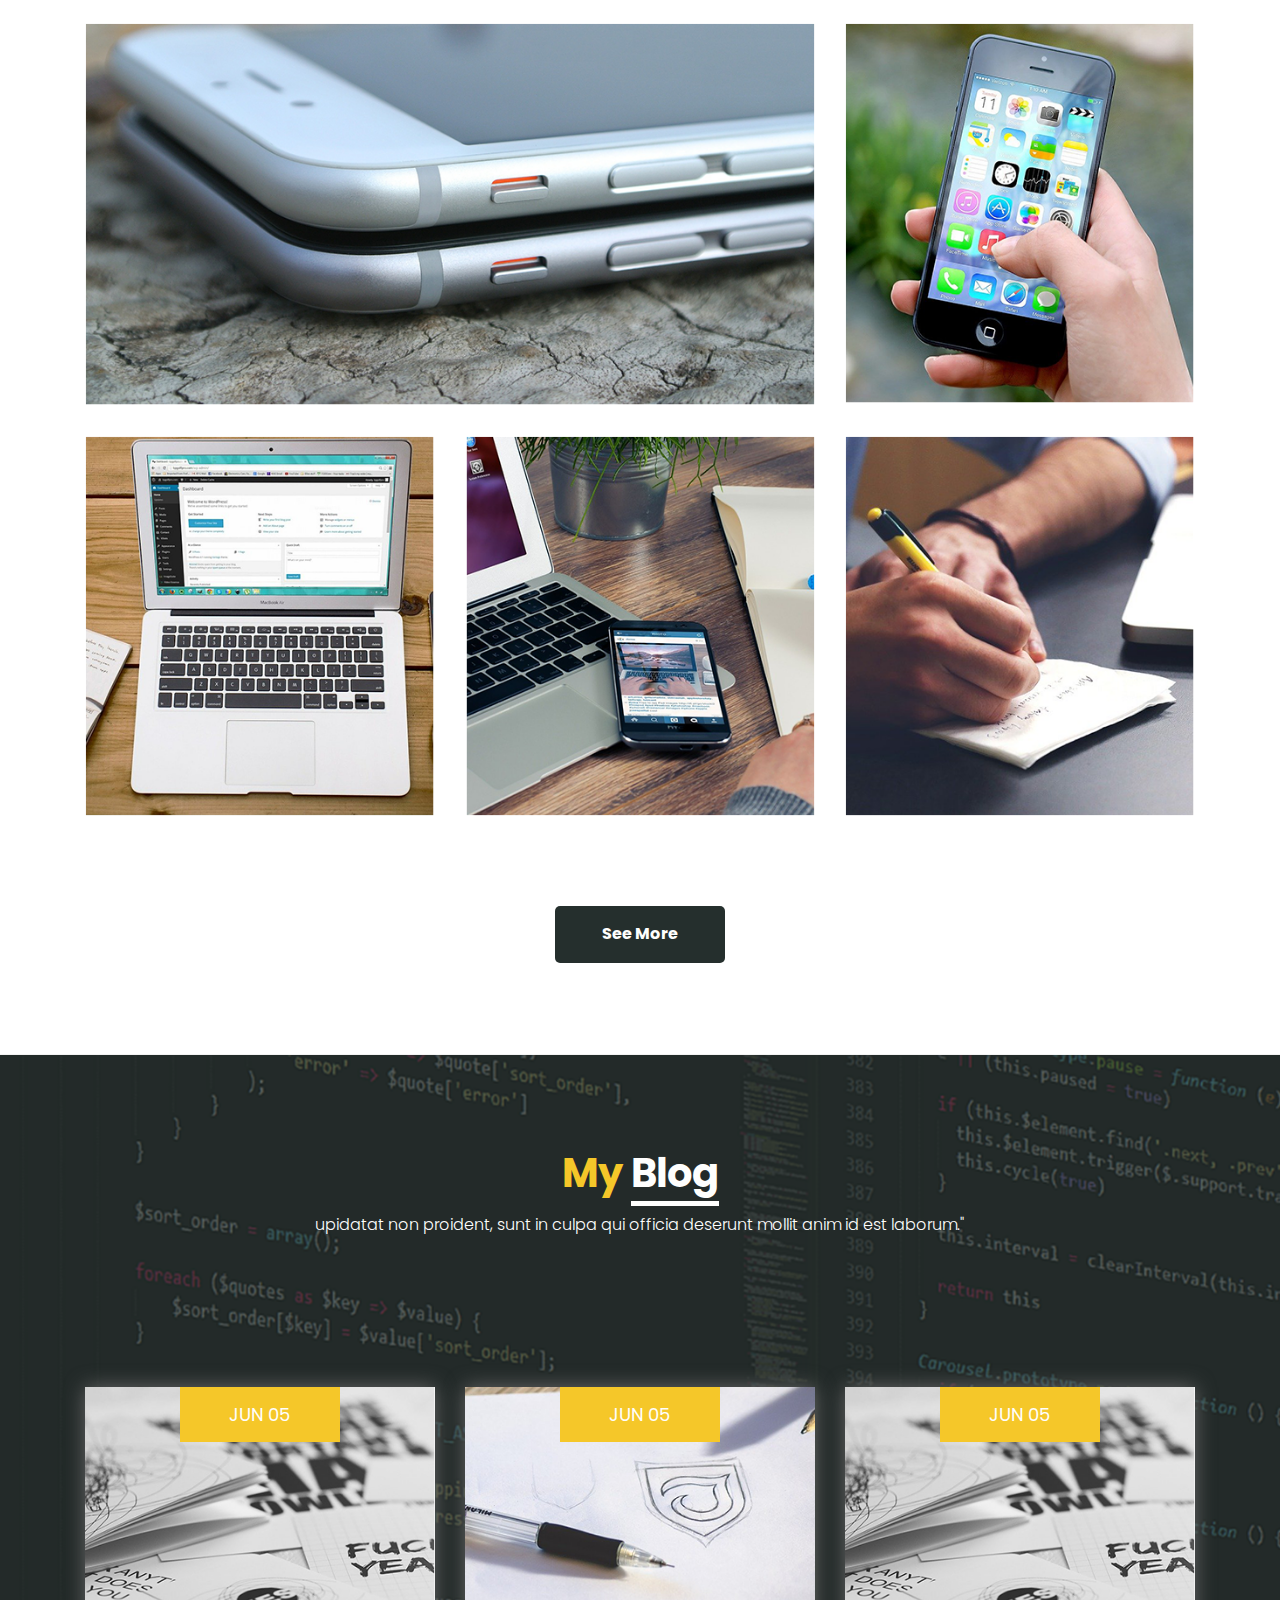
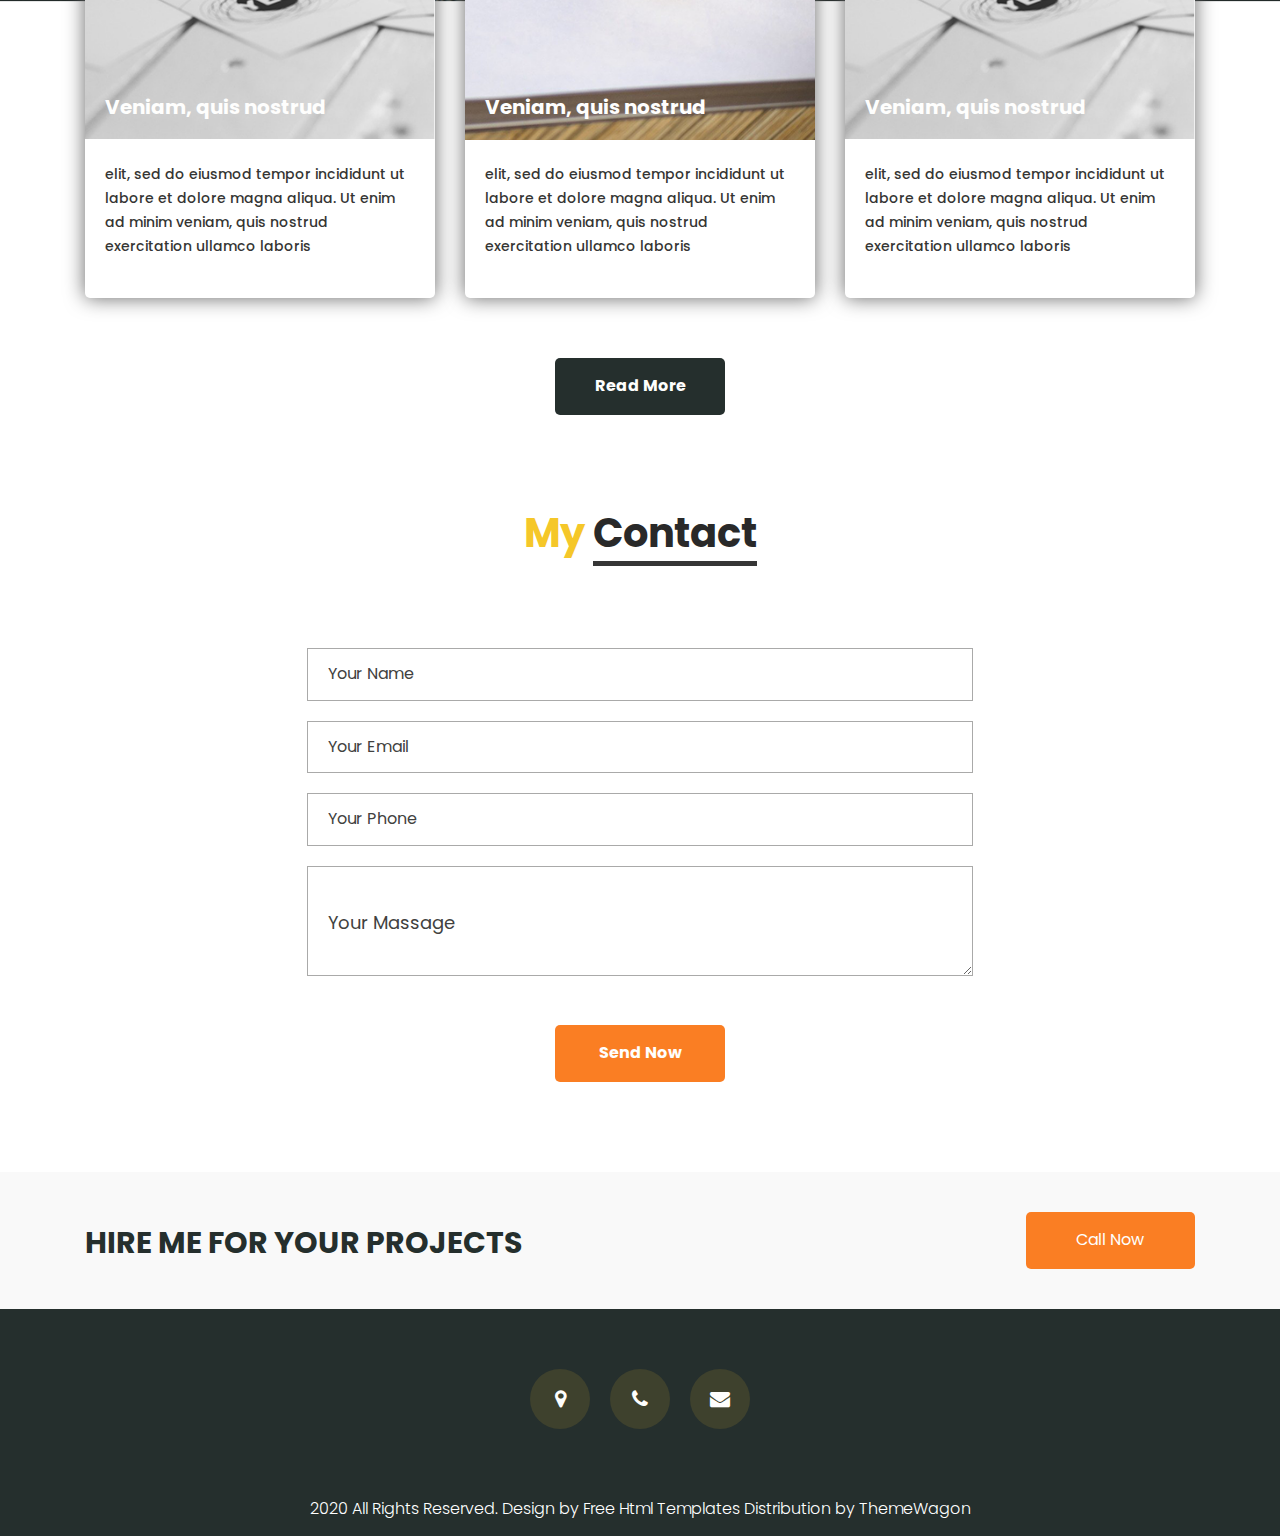
==== commit a1e536aa: "Update index.html" ====
--- a/index.html
+++ b/index.html
@@ -9,7 +9,7 @@
       <meta name="viewport" content="width=device-width, initial-scale=1">
       <meta name="viewport" content="initial-scale=1, maximum-scale=1">
       <!-- site metas -->
-      <title>Joy Seno</title>
+      <title>vamshi</title>
       <meta name="keywords" content="">
       <meta name="description" content="">
       <meta name="author" content="">
@@ -17,6 +17,20 @@
       <link rel="stylesheet" type="text/css" href="css/bootstrap.min.css">
       <!-- style css -->
       <link rel="stylesheet" type="text/css" href="css/style.css">
+
+
+
+
+
+
+
+
+
+
+
+
+
+      +++++
       <!-- Responsive-->
       <link rel="stylesheet" href="css/responsive.css">
       <!-- fevicon -->
@@ -80,7 +94,7 @@
                               <div class="row">
                                  <div class="col-md-6">
                                     <div class="banner_taital_main">
-                                       <h3 class="banner_text">Hello Am <br>Joy Seno</h3>
+                                       <h3 class="banner_text">Hello I Am <br>vamshi</h3>
                                        <h1 class="banner_taital">UI/UX Designer</h1>
                                     </div>
                                  </div>
@@ -102,7 +116,7 @@
                               <div class="row">
                                  <div class="col-md-6">
                                     <div class="banner_taital_main">
-                                       <h3 class="banner_text">Hello Am <br>Joy Seno</h3>
+                                       <h3 class="banner_text">Hello Am <br>vamshi</h3>
                                        <h1 class="banner_taital">UI/UX Designer</h1>
                                     </div>
                                  </div>
@@ -124,7 +138,7 @@
                               <div class="row">
                                  <div class="col-md-6">
                                     <div class="banner_taital_main">
-                                       <h3 class="banner_text">Hello Am <br>Joy Seno</h3>
+                                       <h3 class="banner_text">Hello Am <br>vamshi</h3>
                                        <h1 class="banner_taital">UI/UX Designer</h1>
                                     </div>
                                  </div>
@@ -447,4 +461,4 @@
          });
       </script>
    </body>
-</html>+</html>
